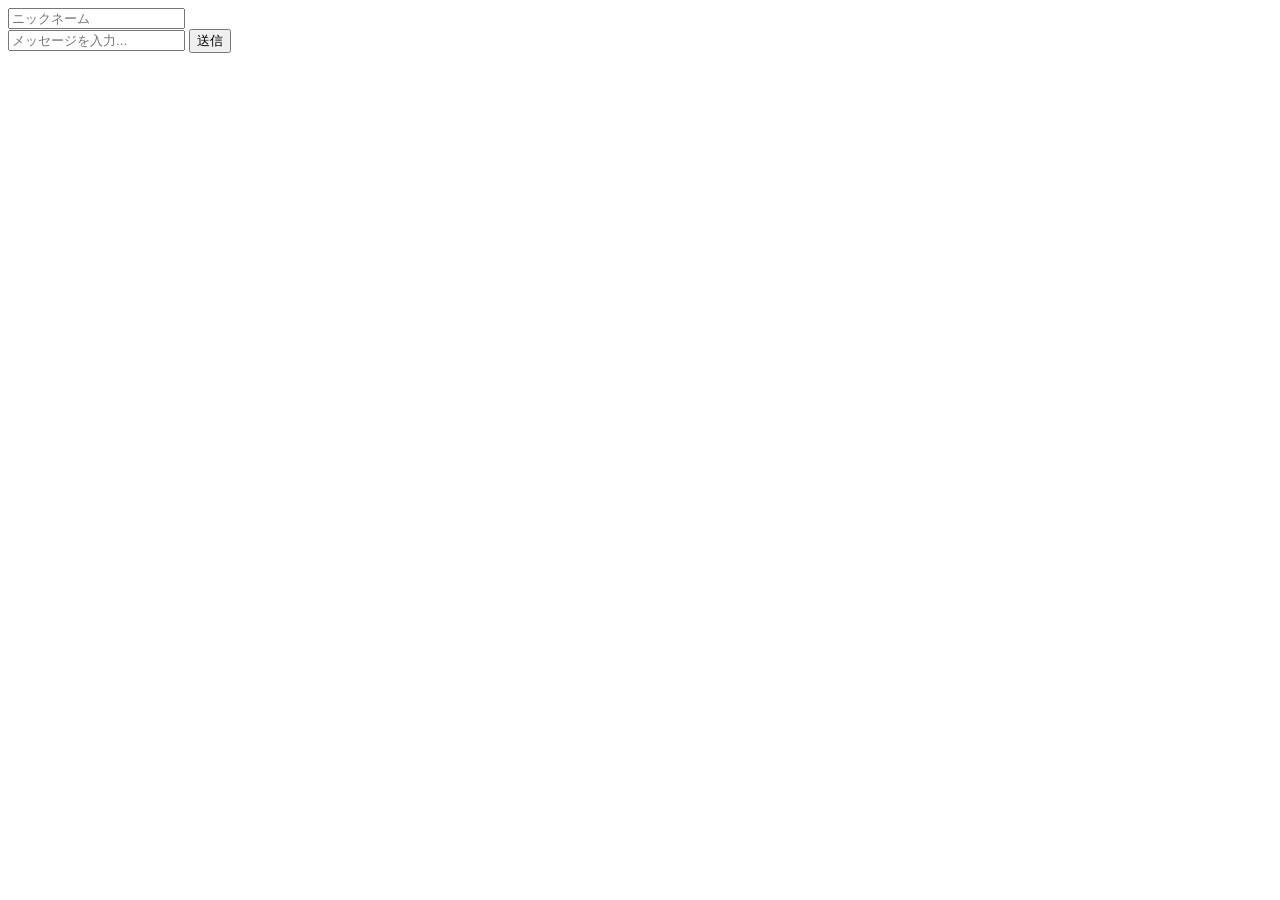
==== public/index.html @ 08a1f3d8 "Add initial HTML structure for chat application" ====
<!DOCTYPE html>
<html lang="ja">
<head>
    <meta charset="UTF-8">
    <link rel="stylesheet" href="style.css">
    <title>消えるニックネームチャット</title>
</head>
<body>
    <div id="chat-container">
        <input type="text" id="nickname" placeholder="ニックネーム">
        <div id="messages"></div>
        <div class="input-area">
            <input type="text" id="message" placeholder="メッセージを入力...">
            <button id="send-btn">送信</button>
        </div>
    </div>
    <script src="app.js"></script>
</body>
</html>
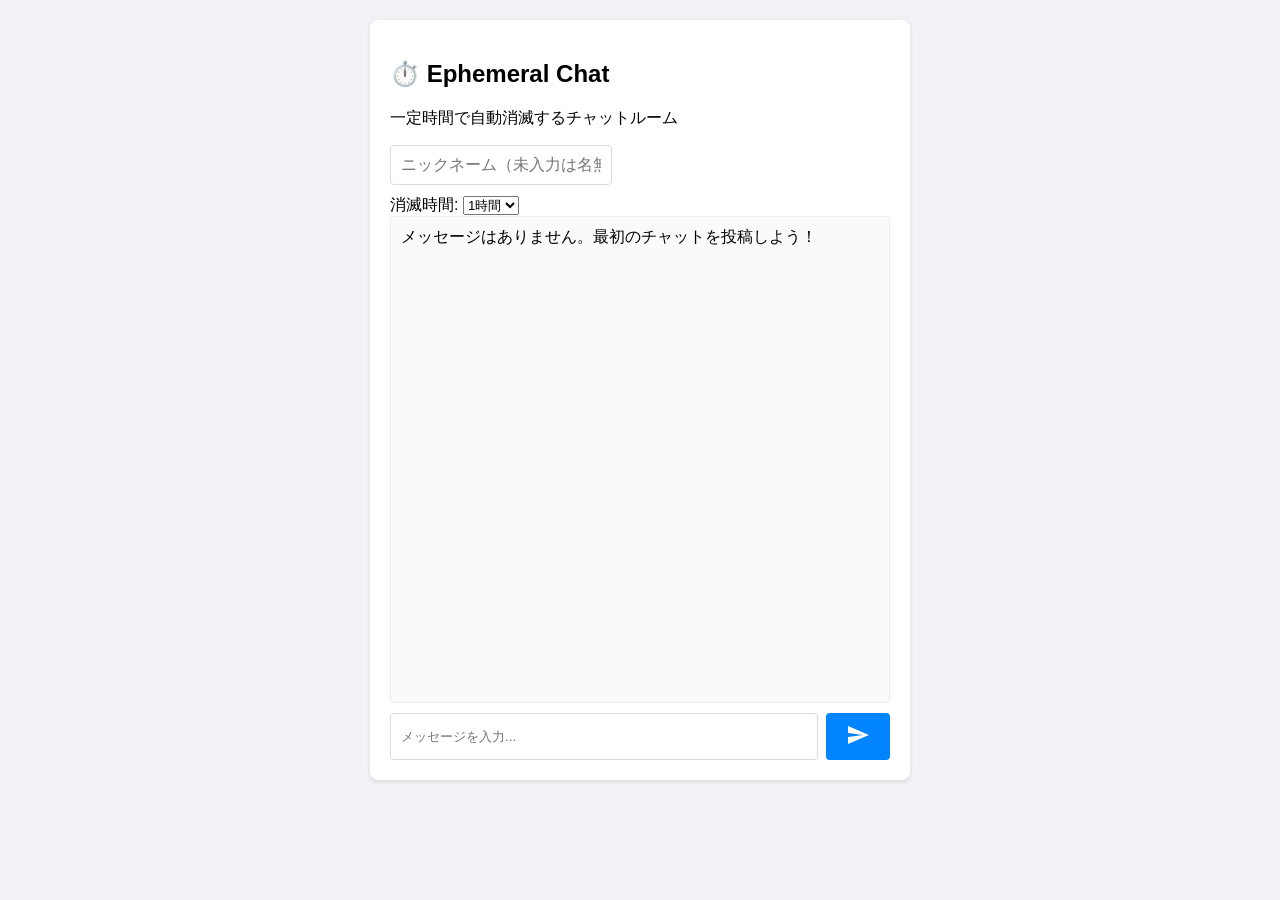
==== commit 917060ce: "v1.0.1" ====
--- a/public/index.html
+++ b/public/index.html
@@ -2,18 +2,42 @@
 <html lang="ja">
 <head>
     <meta charset="UTF-8">
+    <meta name="viewport" content="width=device-width, initial-scale=1.0">
     <link rel="stylesheet" href="style.css">
     <title>消えるニックネームチャット</title>
 </head>
 <body>
     <div id="chat-container">
-        <input type="text" id="nickname" placeholder="ニックネーム">
-        <div id="messages"></div>
+        <div class="chat-header">
+            <h2>⏱️ Ephemeral Chat</h2>
+            <p>一定時間で自動消滅するチャットルーム</p>
+        </div>
+
+        <div class="user-config">
+            <input type="text" id="nickname" placeholder="ニックネーム（未入力は名無しさん）" maxlength="15">
+            <div class="ttl-wrapper">
+                <label for="ttl-select">消滅時間:</label>
+                <select id="ttl-select">
+                    <option value="30">30秒</option>
+                    <option value="60">1分</option>
+                    <option value="300">5分</option>
+                    <option value="1800">30分</option>
+                    <option value="3600" selected>1時間</option>
+                </select>
+            </div>
+        </div>
+
+        <div id="messages">
+            <div class="system-msg">メッセージはありません。最初のチャットを投稿しよう！</div>
+        </div>
+
         <div class="input-area">
-            <input type="text" id="message" placeholder="メッセージを入力...">
-            <button id="send-btn">送信</button>
+            <input type="text" id="message" placeholder="メッセージを入力..." maxlength="200">
+            <button id="send-btn">
+                <svg viewBox="0 0 24 24" width="24" height="24"><path fill="currentColor" d="M2.01 21L23 12 2.01 3 2 10l15 2-15 2z"/></svg>
+            </button>
         </div>
     </div>
     <script src="app.js"></script>
 </body>
-</html>
+</html>
--- a/public/style.css
+++ b/public/style.css
@@ -0,0 +1,79 @@
+body {
+    font-family: 'Helvetica Neue', Arial, sans-serif;
+    background-color: #f0f2f5;
+    margin: 0;
+    padding: 20px;
+    display: flex;
+    justify-content: center;
+}
+
+#chat-container {
+    width: 100%;
+    max-width: 500px;
+    background: white;
+    border-radius: 8px;
+    box-shadow: 0 2px 4px rgba(0,0,0,0.1);
+    padding: 20px;
+    display: flex;
+    flex-direction: column;
+    height: 80vh;
+}
+
+#nickname {
+    padding: 10px;
+    border: 1px solid #ddd;
+    border-radius: 4px;
+    font-size: 16px;
+    margin-bottom: 10px;
+}
+
+#messages {
+    flex-grow: 1;
+    overflow-y: auto;
+    border: 1px solid #eee;
+    padding: 10px;
+    margin-bottom: 10px;
+    border-radius: 4px;
+    background: #fafafa;
+}
+
+.msg-item {
+    margin-bottom: 12px;
+    padding: 8px 12px;
+    background: #e7f3ff;
+    border-radius: 6px;
+    width: fit-content;
+    max-width: 80%;
+}
+
+.msg-user {
+    font-weight: bold;
+    font-size: 12px;
+    color: #555;
+    margin-bottom: 2px;
+}
+
+.input-area {
+    display: flex;
+    gap: 8px;
+}
+
+#message {
+    flex-grow: 1;
+    padding: 10px;
+    border: 1px solid #ddd;
+    border-radius: 4px;
+}
+
+#send-btn {
+    padding: 10px 20px;
+    background: #0084ff;
+    color: white;
+    border: none;
+    border-radius: 4px;
+    cursor: pointer;
+}
+
+#send-btn:hover {
+    background: #006dd6;
+}
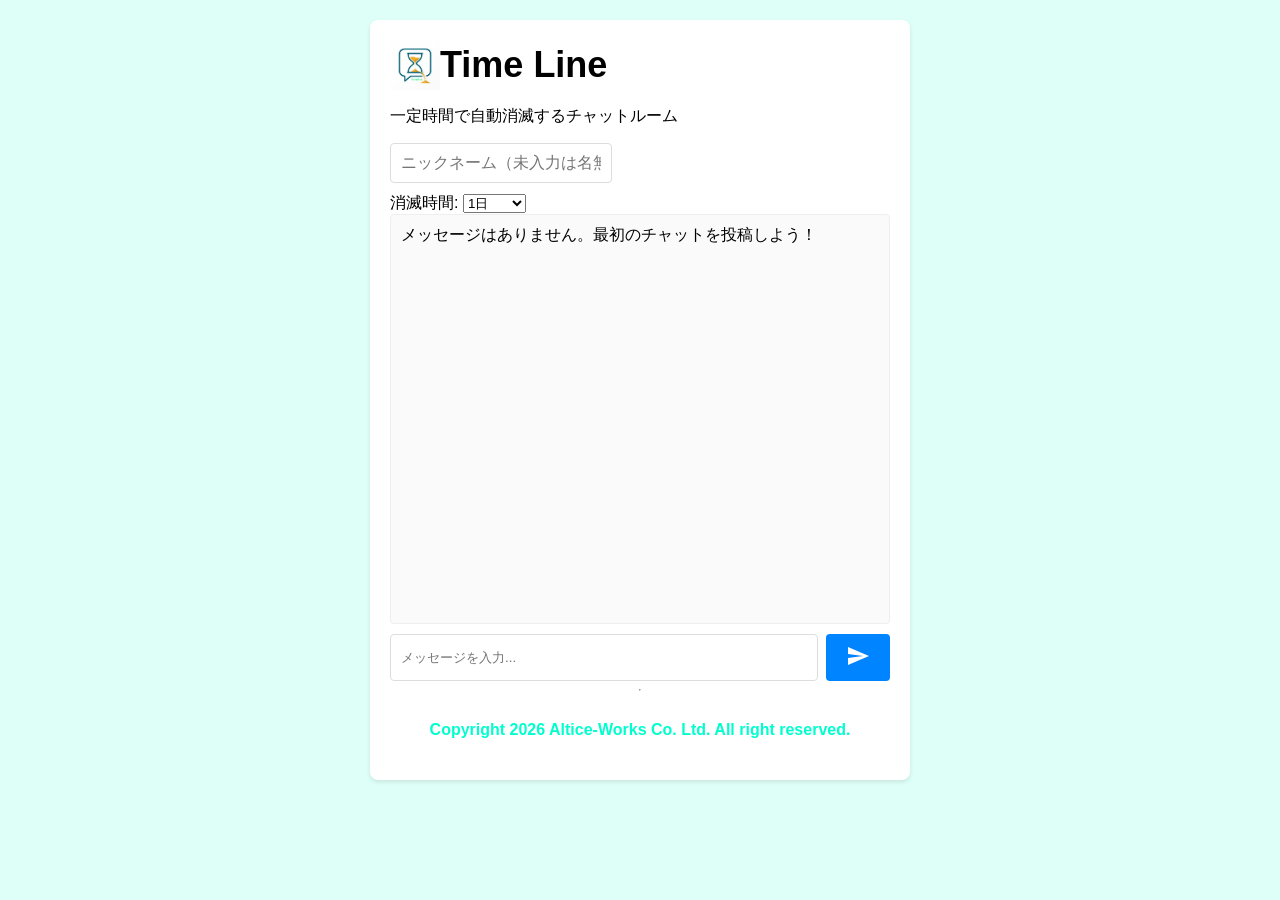
==== commit bf7382f9: "v2.0.1" ====
--- a/public/index.html
+++ b/public/index.html
@@ -4,12 +4,15 @@
     <meta charset="UTF-8">
     <meta name="viewport" content="width=device-width, initial-scale=1.0">
     <link rel="stylesheet" href="style.css">
-    <title>消えるニックネームチャット</title>
+    <title>Timeline.net</title>
 </head>
 <body>
     <div id="chat-container">
         <div class="chat-header">
-            <h2>⏱️ Ephemeral Chat</h2>
+            <div class="image-heading-container">
+            <img src="images/logo.png" alt="Timelineロゴ">
+            <h2>Time Line</h2>
+            </div>
             <p>一定時間で自動消滅するチャットルーム</p>
         </div>
 
@@ -18,11 +21,19 @@
             <div class="ttl-wrapper">
                 <label for="ttl-select">消滅時間:</label>
                 <select id="ttl-select">
+                    <option value="1">1秒</option>
+                    <option value="5">5秒</option>
+                    <option value="10">10秒</option>
+                    <option value="20">20秒</option>
                     <option value="30">30秒</option>
                     <option value="60">1分</option>
                     <option value="300">5分</option>
                     <option value="1800">30分</option>
                     <option value="3600" selected>1時間</option>
+                    <option value="7200" selected>2時間</option>
+                    <option value="10800" selected>3時間</option>
+                    <option value="43200" selected>12時間</option>
+                    <option value="86400" selected>1日</option>
                 </select>
             </div>
         </div>
@@ -37,6 +48,9 @@
                 <svg viewBox="0 0 24 24" width="24" height="24"><path fill="currentColor" d="M2.01 21L23 12 2.01 3 2 10l15 2-15 2z"/></svg>
             </button>
         </div>
+        <hr>
+        <div>
+            <h4 style=" color:#00FFCF; text-align:center;"">Copyright 2026 Altice-Works Co. Ltd. All right reserved.</h4></div>
     </div>
     <script src="app.js"></script>
 </body>
--- a/public/style.css
+++ b/public/style.css
@@ -1,6 +1,6 @@
 body {
     font-family: 'Helvetica Neue', Arial, sans-serif;
-    background-color: #f0f2f5;
+    background-color: #ddfff7;
     margin: 0;
     padding: 20px;
     display: flex;
@@ -76,4 +76,35 @@
 
 #send-btn:hover {
     background: #006dd6;
+}
+
+.fit-picture {
+  width: 50px;
+}
+
+.image-heading-container {
+  display: flex; /* 画像と見出しを横並びにする */
+  align-items: center; /* 上下の中央揃え */
+  gap: 0px; /* 画像とテキストの間の余白 */
+}
+
+.image-heading-container img {
+  width: 50px; /* 画像サイズの調整（お好みで変更） */
+  height: auto;
+}
+
+.image-heading-container h2 {
+  font-size: 2.25rem; /* 見出しの文字サイズの調整 */
+  margin: 0; /* h2要素特有の余白をリセット */
+}
+
+.page-logo {
+    border-radius: 80px;
+    box-shadow: 0 2px 4px rgba(0,0,0,0.1);
+    padding: 20px;
+}
+
+.dibox {
+    display: flex;
+    height: 80vh;
 }
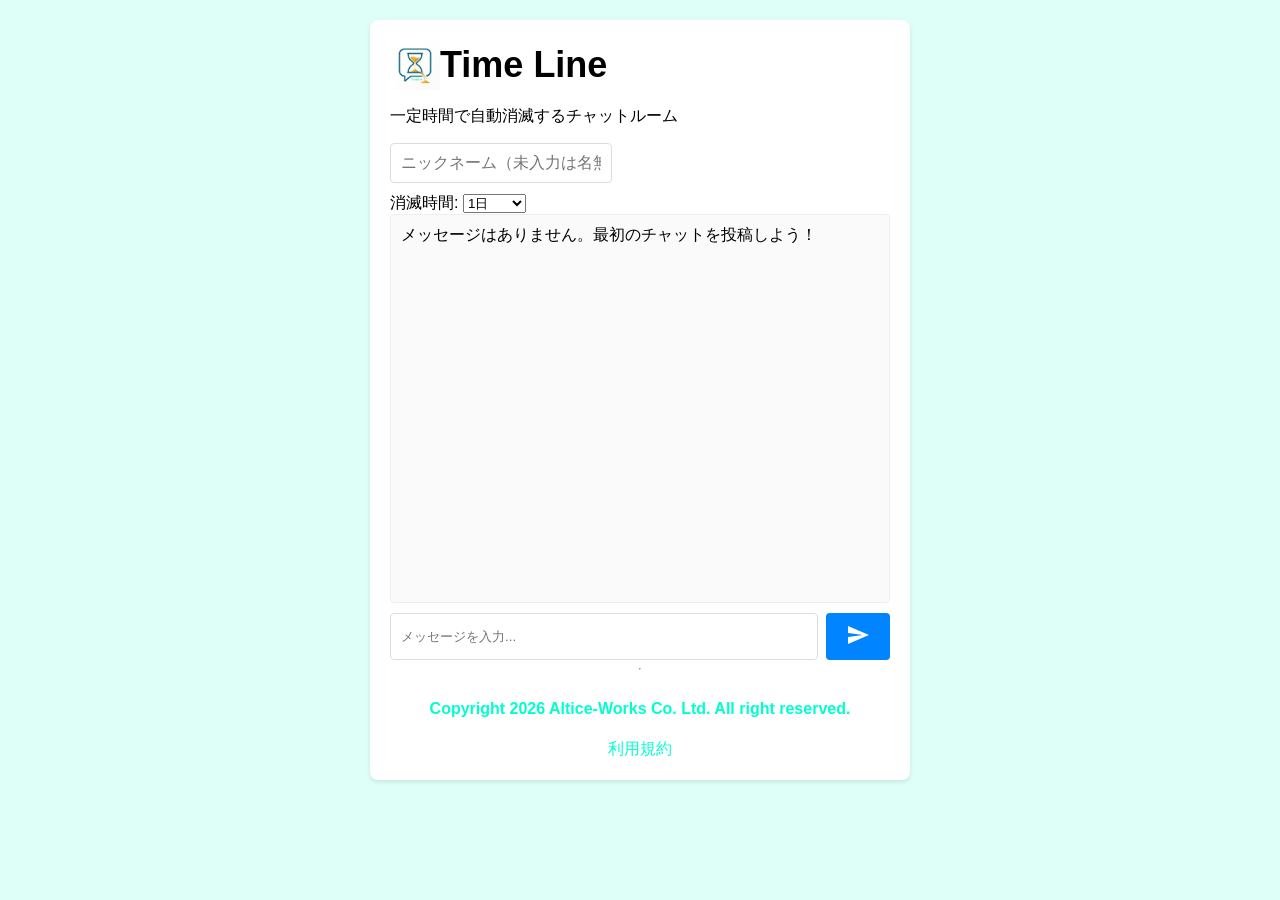
==== commit 5fd21075: "v2.0.3" ====
--- a/public/index.html
+++ b/public/index.html
@@ -50,7 +50,8 @@
         </div>
         <hr>
         <div>
-            <h4 style=" color:#00FFCF; text-align:center;"">Copyright 2026 Altice-Works Co. Ltd. All right reserved.</h4></div>
+            <h4 style=" color:#00FFCF; text-align:center;">Copyright 2026 Altice-Works Co. Ltd. All right reserved.</h4></div>
+            <a style=" color:#00FFCF; text-align:center; text-decoration: none;" href="team.html">利用規約</a>
     </div>
     <script src="app.js"></script>
 </body>
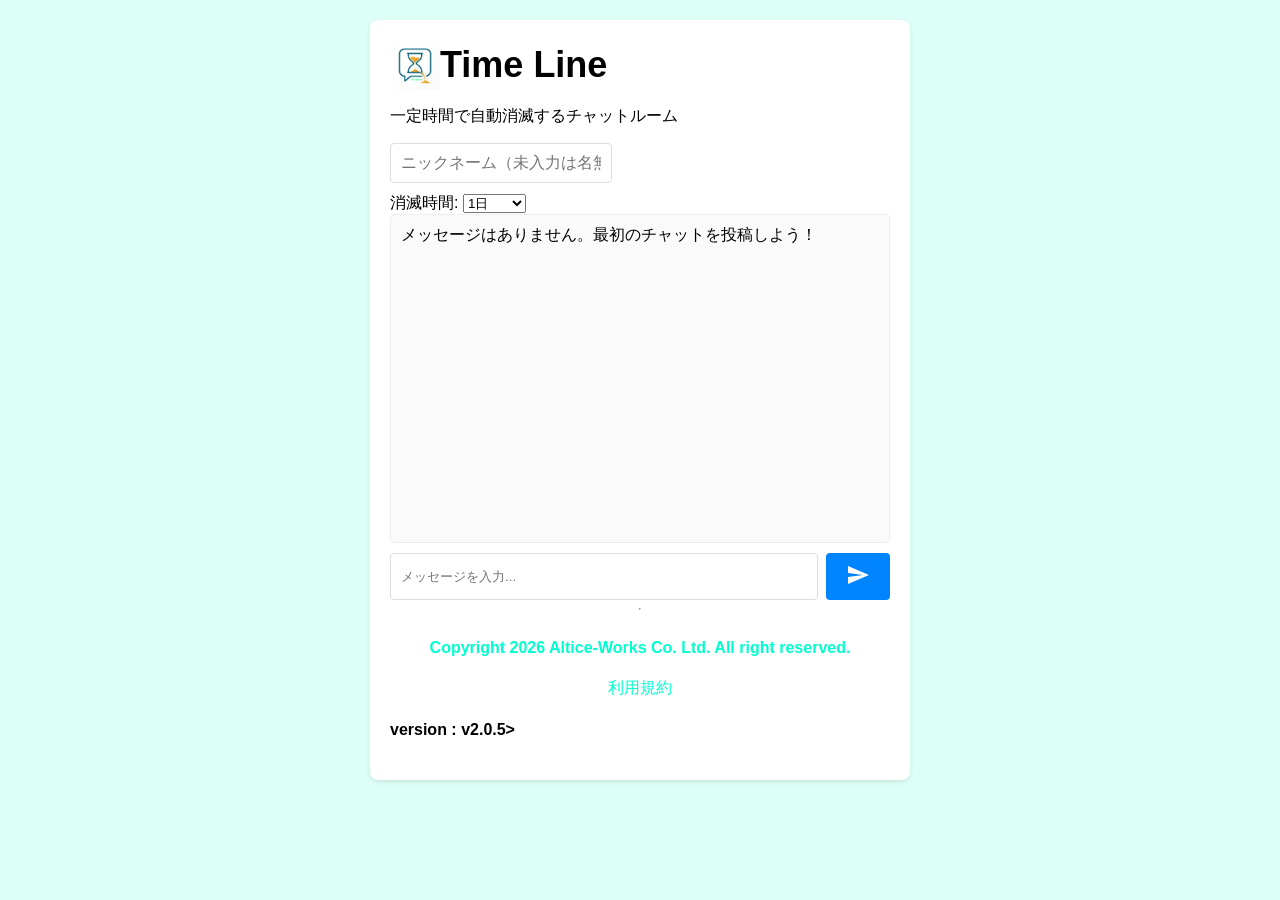
==== commit f7775032: "v2.0.5" ====
--- a/public/index.html
+++ b/public/index.html
@@ -52,6 +52,7 @@
         <div>
             <h4 style=" color:#00FFCF; text-align:center;">Copyright 2026 Altice-Works Co. Ltd. All right reserved.</h4></div>
             <a style=" color:#00FFCF; text-align:center; text-decoration: none;" href="team.html">利用規約</a>
+            <h4>version : v2.0.5></h4>
     </div>
     <script src="app.js"></script>
 </body>
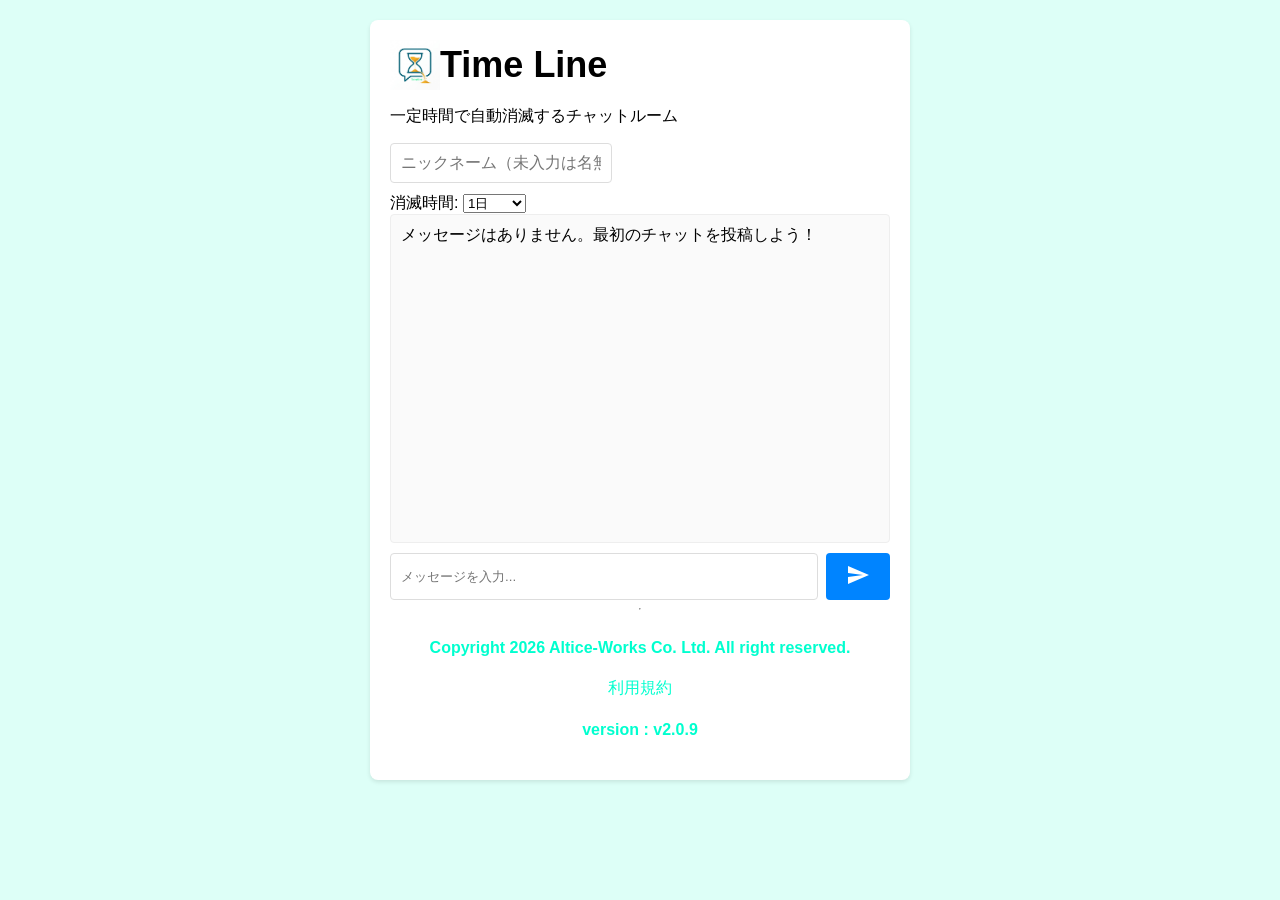
==== commit 3af12c48: "2.1.0" ====
--- a/public/index.html
+++ b/public/index.html
@@ -52,7 +52,7 @@
         <div>
             <h4 style=" color:#00FFCF; text-align:center;">Copyright 2026 Altice-Works Co. Ltd. All right reserved.</h4></div>
             <a style=" color:#00FFCF; text-align:center; text-decoration: none;" href="team.html">利用規約</a>
-            <h4>version : v2.0.5></h4>
+            <h4 style="color:#00FFCF; text-align: center;">version : v2.0.9</h4>
     </div>
     <script src="app.js"></script>
 </body>
